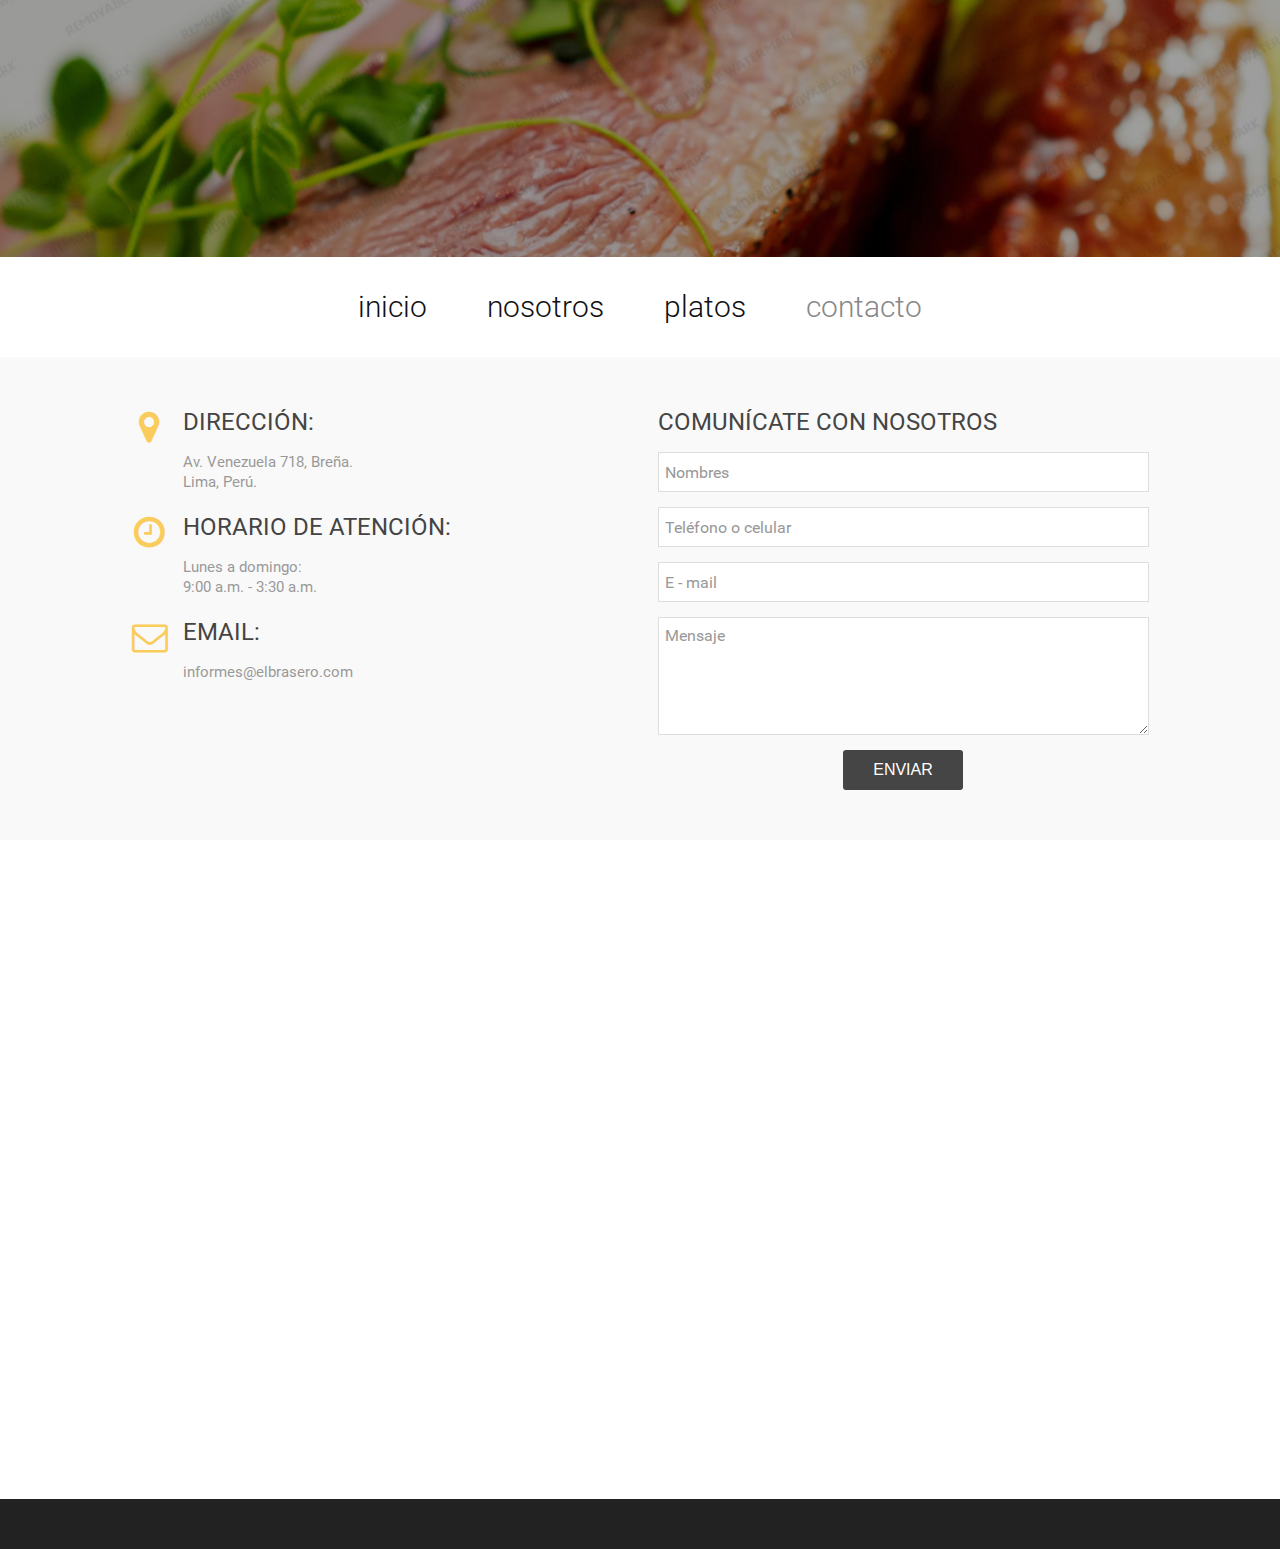
==== contacto.html @ e38b5cfa "Contacto finished" ====
<!DOCTYPE html>
<html>
  <head>
    <meta charset="utf-8">
    <meta http-equiv="X-UA-Compatible" content="IE=edge,chrome=1">
    <meta name="viewport" content="width=device-width, initial-scale=1">

    <title>El Brasero</title>

    <link rel="stylesheet" href="vendor/uikit/css/uikit.min.css">
    <link rel="stylesheet" href="vendor/uikit/css/components/slidenav.min.css">
    <link rel="stylesheet" href="vendor/uikit/css/components/dotnav.min.css">
    <link rel="stylesheet" href="vendor/uikit/css/components/slideshow.min.css">
    <link rel="stylesheet" href="vendor/uikit/css/components/sticky.min.css">

    <link rel="stylesheet" href="assets/css/fonts.css">
    <link rel="stylesheet" href="assets/css/master.css">
    <link rel="stylesheet" href="assets/css/colors.css">

    <script src="vendor/jquery/jquery.min.js"></script>
    <script src="vendor/uikit/js/uikit.min.js"></script>
    <script src="vendor/uikit/js/components/slideshow.min.js"></script>
    <script src="vendor/uikit/js/components/sticky.min.js"></script>
  </head>
  <body>

    <div class="uk-block uk-block-large uk-cover-background" style="background-image: url('assets/images/master/header-bg.jpg')">
      <div class="uk-container uk-container-center" data-uk-scrollspy="{ cls: 'uk-animation-slide-bottom' }">
        <h1 class="uk-text-center uk-text-xlarge uk-text-contrast text-krona">EL BRASERO</h1>
      </div>
    </div>

    <nav class="eb-navbar uk-navbar uk-flex uk-flex-center" data-uk-sticky="{ showup: true, animation: 'uk-animation-slide-top', clsactive: 'eb-navbar-active' }">
      <ul class="uk-navbar-nav">
        <li class="uk-visible-small"><a href="#offcanvas" data-uk-offcanvas="{mode:'slide'}">menu</a></li>
        <li class="uk-hidden-small"><a href="index.html">inicio</a></li>
        <li class="uk-hidden-small"><a href="nosotros.html">nosotros</a></li>
        <li class="uk-hidden-small"><a href="platos.html">platos</a></li>
        <li class="uk-hidden-small uk-active"><a href="contacto.html">contacto</a></li>
      </ul>
    </nav>

    <div id="offcanvas" class="uk-offcanvas">
      <div class="uk-offcanvas-bar uk-offcanvas-bar-flip">
        <ul class="uk-nav uk-nav-offcanvas">
          <li><a href="index.html">Inicio</a></li>
          <li><a href="nosotros.html">Nosotros</a></li>
          <li><a href="platos.html">Platos</a></li>
          <li class="uk-active"><a href="contacto.html">Contacto</a></li>
        </ul>
      </div>
    </div>


    <section>
      <div class="uk-block uk-block-muted">
        <div class="uk-container uk-container-center">
          <div class="uk-width-large-9-10 uk-container-center">
            <div class="uk-grid uk-flex-center" data-uk-grid-margin>

              <!-- Primera columna -->
              <div class="uk-width-small-4-5 uk-width-medium-1-2" data-uk-margin>
                <div class="uk-flex">
                  <div>
                    <div class="uk-h1 uk-margin-right">
                      <i class="uk-icon-map-marker uk-icon-justify text-yellow"></i>
                    </div>
                  </div>
                  <div>
                    <h3 class="uk-h2">DIRECCIÓN:</h3>
                    <p class="uk-text-muted">
                      Av. Venezuela 718, Breña. <br>
                      Lima, Perú.</p>
                    </div>
                  </div>
                  <div class="uk-flex">
                    <div>
                      <div class="uk-h1 uk-margin-right">
                        <i class="uk-icon-clock-o uk-icon-justify text-yellow"></i>
                      </div>
                    </div>
                    <div>
                      <h3 class="uk-h2">HORARIO DE ATENCIÓN:</h3>
                      <p class="uk-text-muted">
                        Lunes a domingo: <br>
                        9:00 a.m. - 3:30 a.m. <br>
                      </p>
                    </div>
                  </div>
                  <div class="uk-flex">
                    <div>
                      <div class="uk-h1 uk-margin-right">
                        <i class="uk-icon-envelope-o uk-icon-justify text-yellow"></i>
                      </div>
                    </div>
                    <div>
                      <h3 class="uk-h2">EMAIL:</h3>
                      <p class="uk-text-muted">informes@elbrasero.com</p>
                    </div>
                  </div>
                </div>

                <!-- Segunda columna -->
                <div class="uk-width-small-4-5 uk-width-medium-1-2">
                  <h3 class="uk-h2">COMUNÍCATE CON NOSOTROS</h3>
                  <form id="form-contacto" class="uk-form uk-position-relative" action="mailer-contacto.php">
                    <div class="uk-form-row">
                      <input name="nombres" type="text" class="uk-width-1-1 uk-form-large" placeholder="Nombres" required>
                    </div>
                    <div class="uk-form-row">
                      <input name="telefono" type="text" class="uk-width-1-1 uk-form-large" placeholder="Teléfono o celular" required>
                    </div>
                    <div class="uk-form-row">
                      <input name="email" type="email" class="uk-width-1-1 uk-form-large" placeholder="E - mail" required>
                    </div>
                    <div class="uk-form-row">
                      <textarea name="mensaje" class="uk-width-1-1 uk-form-large" rows="5" placeholder="Mensaje" required></textarea>
                    </div>
                    <div class="uk-form-row uk-text-center">
                      <button class="button uk-button-large">ENVIAR</button>
                    </div>
                    <div class="form-loader uk-hidden bg-white-transparent uk-position-cover uk-flex uk-flex-center uk-flex-middle">
                      <div class="uk-text-muted uk-text-center uk-heading-large">
                        <i class="uk-icon-spinner uk-icon-spin"></i>
                      </div>
                    </div>
                  </form>
                </div>
              </div>

          </div>

        </div>
      </div>
    </section>

    <div class="embed-container maps bg-muted">
      <iframe src="https://www.google.com/maps/embed?pb=!1m18!1m12!1m3!1d3901.840059988642!2d-77.04631318556838!3d-12.054523345326025!2m3!1f0!2f0!3f0!3m2!1i1024!2i768!4f13.1!3m3!1m2!1s0x9105c8c53a8d5609%3A0xa1749ace8f33b7bd!2sAv.+Venezuela+718%2C+Bre%C3%B1a+15082!5e0!3m2!1ses-419!2spe!4v1481242281153"
              width="100%" height="400" frameborder="0" style="border:0" allowfullscreen>
      </iframe>
    </div>

    <div class="uk-block">
      <div class="uk-container uk-container-center" data-uk-scrollspy="{ cls: 'uk-animation-slide-bottom' }">
        <div class="uk-flex uk-flex-space-around uk-flex-wrap">
          <div class="uk-margin-bottom uk-container uk-text-center">
            <h4 class="uk-h1 uk-margin-small-bottom text-krona"><a class="uk-link-reset" href="index.html">EL BRASERO</a></h4>
            <h4 class="uk-margin-small-top">&copy; 2016</h4>
          </div>
          <div class="uk-margin-bottom uk-container uk-text-center">
            <a class="uk-icon-button uk-icon-facebook uk-margin-small-right" href="https://www.facebook.com/ElBraseroOficial/?fref=ts"></a>
            <a class="uk-icon-button uk-icon-twitter uk-margin-small-right" href=""></a>
            <a class="uk-icon-button uk-icon-google-plus uk-margin-small-right" href=""></a>
            <a class="uk-icon-button uk-icon-pinterest-p uk-margin-small-right" href=""></a>
            <a class="uk-icon-button uk-icon-instagram uk-margin-small-right" href=""></a>
          </div>
          <div class="uk-margin-bottom uk-container uk-text-slim">
            <p class="uk-text-muted uk-h2">
              <span>Av. Venezuela 718 </span><br>
              <span>Breña </span><br>
              <span class="uk-h3">A media cuadra de Metro</span>
            </p>
            <p class="uk-h3">informes@elbrasero.com</p>
          </div>
        </div>
      </div>
    </div>

    <div class="uk-block uk-block-secondary uk-padding-top-remove"></div>

  </body>
</html>
---- vendor/uikit/css/components/slidenav.min.css ----
/*! UIkit 2.27.2 | http://www.getuikit.com | (c) 2014 YOOtheme | MIT License */
.uk-slidenav{display:inline-block;box-sizing:border-box;width:60px;height:60px;line-height:60px;color:rgba(50,50,50,.4);font-size:60px;text-align:center}.uk-slidenav:focus,.uk-slidenav:hover{outline:0;text-decoration:none;color:rgba(50,50,50,.7);cursor:pointer}.uk-slidenav:active{color:rgba(50,50,50,.9)}.uk-slidenav-previous:before{content:"\f104";font-family:FontAwesome}.uk-slidenav-next:before{content:"\f105";font-family:FontAwesome}.uk-slidenav-position{position:relative}.uk-slidenav-position .uk-slidenav{display:none;position:absolute;top:50%;z-index:1;margin-top:-30px}.uk-slidenav-position:hover .uk-slidenav{display:block}.uk-slidenav-position .uk-slidenav-previous{left:20px}.uk-slidenav-position .uk-slidenav-next{right:20px}.uk-slidenav-contrast{color:rgba(255,255,255,.5)}.uk-slidenav-contrast:focus,.uk-slidenav-contrast:hover{color:rgba(255,255,255,.7)}.uk-slidenav-contrast:active{color:rgba(255,255,255,.9)}
---- vendor/uikit/css/components/dotnav.min.css ----
/*! UIkit 2.27.2 | http://www.getuikit.com | (c) 2014 YOOtheme | MIT License */
.uk-dotnav{display:-ms-flexbox;display:-webkit-flex;display:flex;-ms-flex-wrap:wrap;-webkit-flex-wrap:wrap;flex-wrap:wrap;margin-left:-15px;margin-top:-15px;padding:0;list-style:none}.uk-dotnav>*{-ms-flex:none;-webkit-flex:none;flex:none;padding-left:15px;margin-top:15px}.uk-dotnav:after,.uk-dotnav:before{content:"";display:block;overflow:hidden}.uk-dotnav:after{clear:both}.uk-dotnav>*{float:left}.uk-dotnav>*>*{display:block;box-sizing:content-box;width:20px;height:20px;border-radius:50%;background:rgba(50,50,50,.1);text-indent:100%;overflow:hidden;white-space:nowrap}.uk-dotnav>*>:focus,.uk-dotnav>*>:hover{background:rgba(50,50,50,.4);outline:0}.uk-dotnav>*>:active{background:rgba(50,50,50,.6)}.uk-dotnav>.uk-active>*{background:rgba(50,50,50,.4)}.uk-dotnav-contrast>*>*{background:rgba(255,255,255,.4)}.uk-dotnav-contrast>*>:focus,.uk-dotnav-contrast>*>:hover{background:rgba(255,255,255,.7)}.uk-dotnav-contrast>*>:active{background:rgba(255,255,255,.9)}.uk-dotnav-contrast>.uk-active>*{background:rgba(255,255,255,.9)}.uk-dotnav-vertical{-ms-flex-direction:column;-webkit-flex-direction:column;flex-direction:column}.uk-dotnav-vertical>*{float:none}
---- vendor/uikit/css/components/slideshow.min.css ----
/*! UIkit 2.27.2 | http://www.getuikit.com | (c) 2014 YOOtheme | MIT License */
.uk-slideshow{position:relative;z-index:0;width:100%;margin:0;padding:0;list-style:none;overflow:hidden;touch-action:pan-y}.uk-slideshow>li{position:absolute;top:0;left:0;width:100%;opacity:0}.uk-slideshow>.uk-active{z-index:10;opacity:1}.uk-slideshow>li>img{visibility:hidden}[data-uk-slideshow-slide]{cursor:pointer}.uk-slideshow-fullscreen,.uk-slideshow-fullscreen>li{height:100vh}.uk-slideshow-fade-in{-webkit-animation:uk-fade .5s linear;animation:uk-fade .5s linear}.uk-slideshow-fade-out{-webkit-animation:uk-fade .5s linear reverse;animation:uk-fade .5s linear reverse}.uk-slideshow-scroll-forward-in{-webkit-animation:uk-slide-right .5s ease-in-out;animation:uk-slide-right .5s ease-in-out}.uk-slideshow-scroll-forward-out{-webkit-animation:uk-slide-left .5s ease-in-out reverse;animation:uk-slide-left .5s ease-in-out reverse}.uk-slideshow-scroll-backward-in{-webkit-animation:uk-slide-left .5s ease-in-out;animation:uk-slide-left .5s ease-in-out}.uk-slideshow-scroll-backward-out{-webkit-animation:uk-slide-right .5s ease-in-out reverse;animation:uk-slide-right .5s ease-in-out reverse}.uk-slideshow-scale-out{-webkit-animation:uk-fade-scale-15 .5s ease-in-out reverse;animation:uk-fade-scale-15 .5s ease-in-out reverse}.uk-slideshow-swipe-forward-in{-webkit-animation:uk-slide-left-33 .5s ease-in-out;animation:uk-slide-left-33 .5s ease-in-out}.uk-slideshow-swipe-forward-out{-webkit-animation:uk-slide-left .5s ease-in-out reverse;animation:uk-slide-left .5s ease-in-out reverse}.uk-slideshow-swipe-backward-in{-webkit-animation:uk-slide-right-33 .5s ease-in-out;animation:uk-slide-right-33 .5s ease-in-out}.uk-slideshow-swipe-backward-out{-webkit-animation:uk-slide-right .5s ease-in-out reverse;animation:uk-slide-right .5s ease-in-out reverse}.uk-slideshow-swipe-backward-in:before,.uk-slideshow-swipe-forward-in:before{content:'';position:absolute;top:0;bottom:0;left:0;right:0;z-index:1;background:rgba(0,0,0,.6);-webkit-animation:uk-fade .5s ease-in-out reverse;animation:uk-fade .5s ease-in-out reverse}
---- vendor/uikit/css/components/sticky.min.css ----
/*! UIkit 2.27.2 | http://www.getuikit.com | (c) 2014 YOOtheme | MIT License */
[data-uk-sticky].uk-active{z-index:980;box-sizing:border-box;-webkit-backface-visibility:hidden}[data-uk-sticky][class*=uk-animation-]{-webkit-animation-duration:.2s;animation-duration:.2s}[data-uk-sticky].uk-animation-reverse{-webkit-animation-duration:.2s;animation-duration:.2s}
---- assets/css/fonts.css ----
@font-face {
  font-family: 'Roboto';
  font-style: normal;
  font-weight: 300;
  src: local('Roboto Light'), local('Roboto-Light'), url(../fonts/roboto-300.woff2) format('woff2');
  unicode-range: U+0000-00FF, U+0131, U+0152-0153, U+02C6, U+02DA, U+02DC, U+2000-206F, U+2074, U+20AC, U+2212, U+2215, U+E0FF, U+EFFD, U+F000;
}

@font-face {
  font-family: 'Roboto';
  font-style: normal;
  font-weight: 400;
  src: local('Roboto'), local('Roboto-Regular'), url(../fonts/roboto-400.woff2) format('woff2');
  unicode-range: U+0000-00FF, U+0131, U+0152-0153, U+02C6, U+02DA, U+02DC, U+2000-206F, U+2074, U+20AC, U+2212, U+2215, U+E0FF, U+EFFD, U+F000;
}


@font-face {
  font-family: 'Krona One';
  font-style: normal;
  font-weight: 400;
  src: local('Krona One'), local('KronaOne-Regular'), url(../fonts/krona-one-400.woff2) format('woff2');
  uni
---- assets/css/master.css ----
body {
  font-size: 15px;
  font-family: 'Roboto', sans-serif;
  overflow-x: hidden;
}

h1, h2, h3, h4, h5, h6,
.uk-h1, .uk-h2, .uk-h3, .uk-h4, .uk-h5, .uk-h6,
.uk-text-large {
  font-family: 'Roboto', sans-serif;
}

.text-krona {
  font-family: 'Krona One', sans-serif;
}

.uk-text-slim {
  font-weight: 300;
}

.uk-text-xlarge {
  font-size: 40px;
}

@media (min-width: 400px) {
  .uk-text-xlarge {
    font-size: 50px;
  }
}


@media (min-width: 600px) {
  .uk-text-xlarge {
    font-size: 80px;
  }
}

.eb-navbar {
  background: white;
  padding: 30px 0;
  transform: padding .3s;
}

.eb-navbar-active {
  border-bottom: 1px solid #111;
  padding: 12px 0;
  z-index: 980;
}

.uk-navbar-nav>li>a {
  color: #111;
  background: white;
  font-size: 30px;
  font-family: 'Roboto',sans-serif;
  font-weight: 300;
  padding: 0 30px;
}

.uk-navbar-nav>li.uk-active>a,
.uk-navbar-nav>li>a:hover,
.uk-navbar-nav>li>a:active,
.uk-navbar-nav>li>a:focus {
  background: white;
  color: #888;
}

.uk-icon-button {
  background: white;
  border: 1px solid #e3e3e3;
  border: 1px solid #e3e3e3;
}

.uk-icon-button:hover{
  background: white;
  border: 1px solid #333;
}
.eb-grid{
  background: white;
}
---- assets/css/colors.css ----
.button {
  padding: 0px 30px;
  color: white;
  background: #454545;
  transition: all .3s;
  border: 0;
  cursor: pointer;
  line-height: 30px;
  display: inline-block;
  border-radius: 3px;
}

.button.uk-button-large {
  line-height: 40px;
}

.button:hover,
.button:active,
.button:focus {
  color: white;
  text-decoration: none;
  opacity: .7;
  outline: 0;
}

.button-red {
  background: #f5261f;
}

.button-yellow {
  background: #facc5c;
}

.button-green {
  background: #abda1e;
}

.button-transparent {
  background: transparent;
}

.border-white {
  border: 1px solid white;
}

.text-red {
  color: #f5261f;
}

.text-yellow {
  color: #facc5c;
}

.text-green {
  color: #abda1e;
}

/* Borders */

.border-red-top {
  border-top: 6px solid #f5261f;
}

.border-yellow-top {
  border-top: 6px solid #facc5c;
}

.border-green-top {
  border-top: 6px solid #abda1e;
}
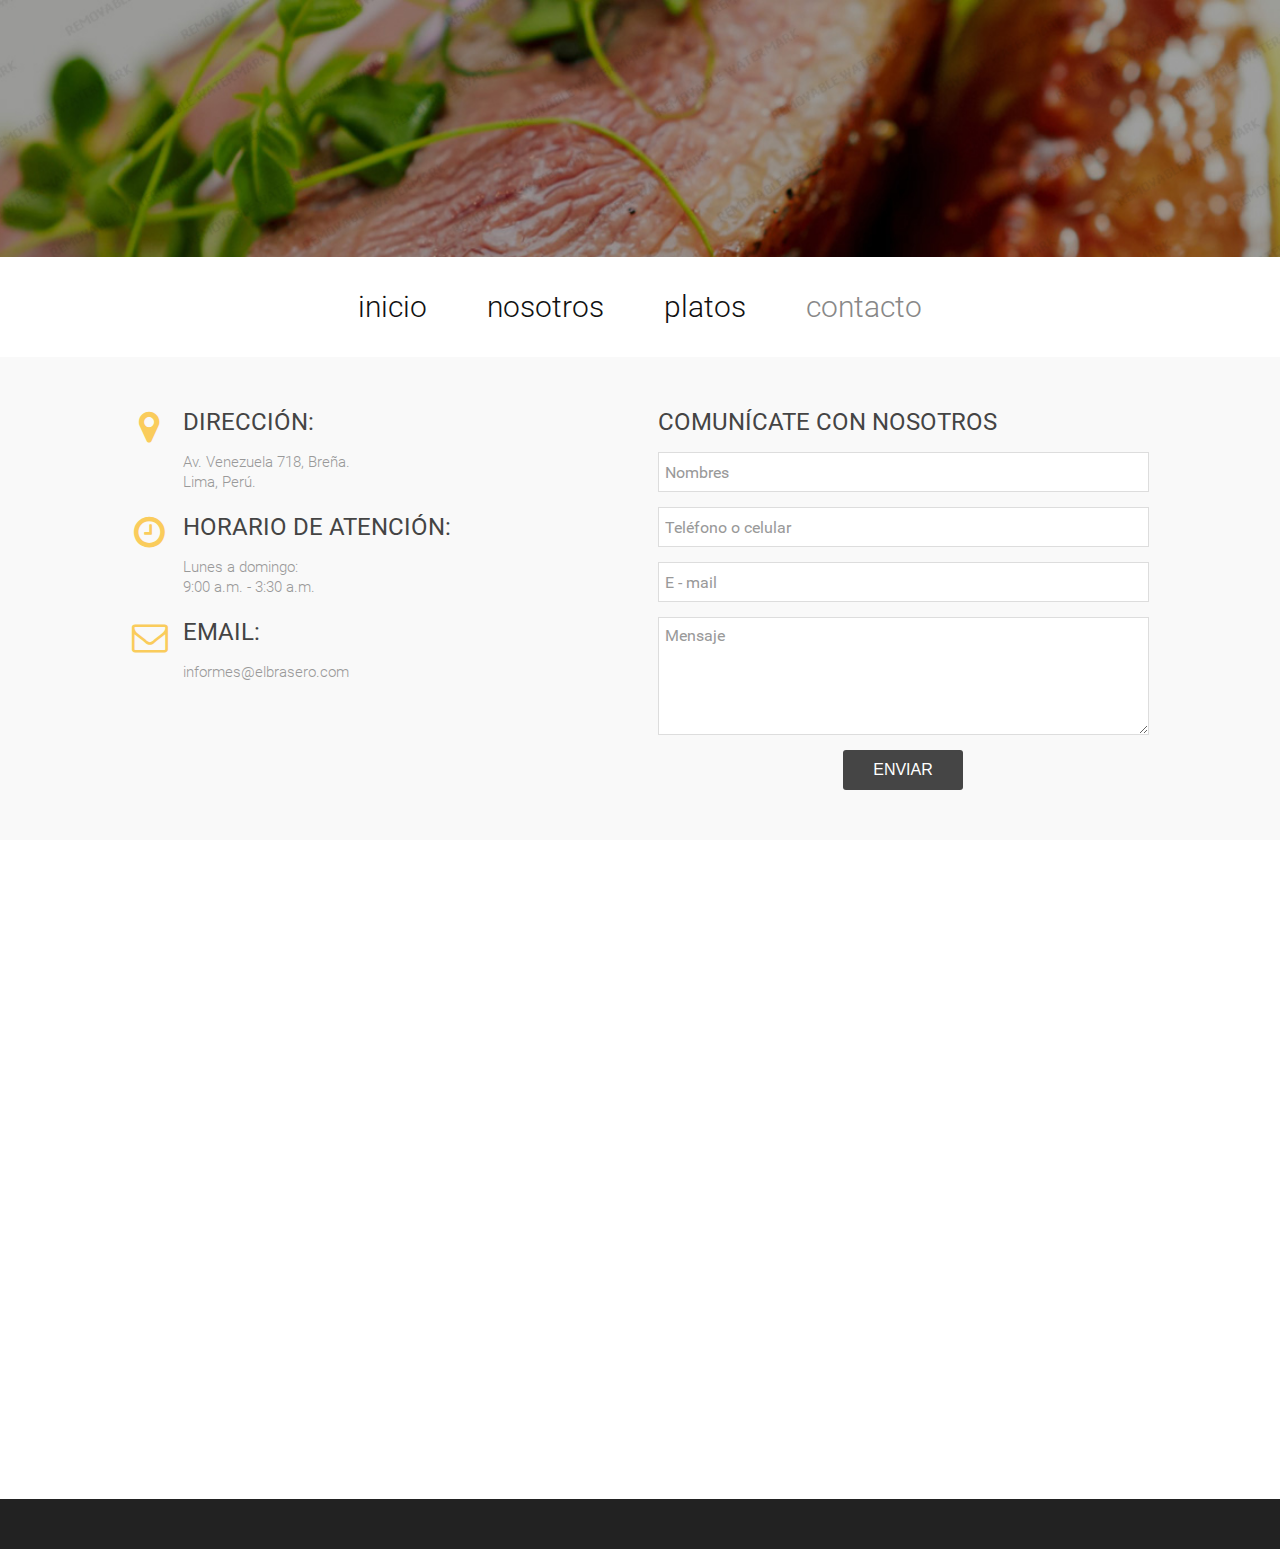
==== commit bd741be1: "final touchs" ====
--- a/contacto.html
+++ b/contacto.html
@@ -68,7 +68,7 @@
                   </div>
                   <div>
                     <h3 class="uk-h2">DIRECCIÓN:</h3>
-                    <p class="uk-text-muted">
+                    <p class="uk-text-muted uk-text-slim">
                       Av. Venezuela 718, Breña. <br>
                       Lima, Perú.</p>
                     </div>
@@ -81,7 +81,7 @@
                     </div>
                     <div>
                       <h3 class="uk-h2">HORARIO DE ATENCIÓN:</h3>
-                      <p class="uk-text-muted">
+                      <p class="uk-text-muted uk-text-slim">
                         Lunes a domingo: <br>
                         9:00 a.m. - 3:30 a.m. <br>
                       </p>
@@ -95,7 +95,7 @@
                     </div>
                     <div>
                       <h3 class="uk-h2">EMAIL:</h3>
-                      <p class="uk-text-muted">informes@elbrasero.com</p>
+                      <p class="uk-text-muted uk-text-slim">informes@elbrasero.com</p>
                     </div>
                   </div>
                 </div>
